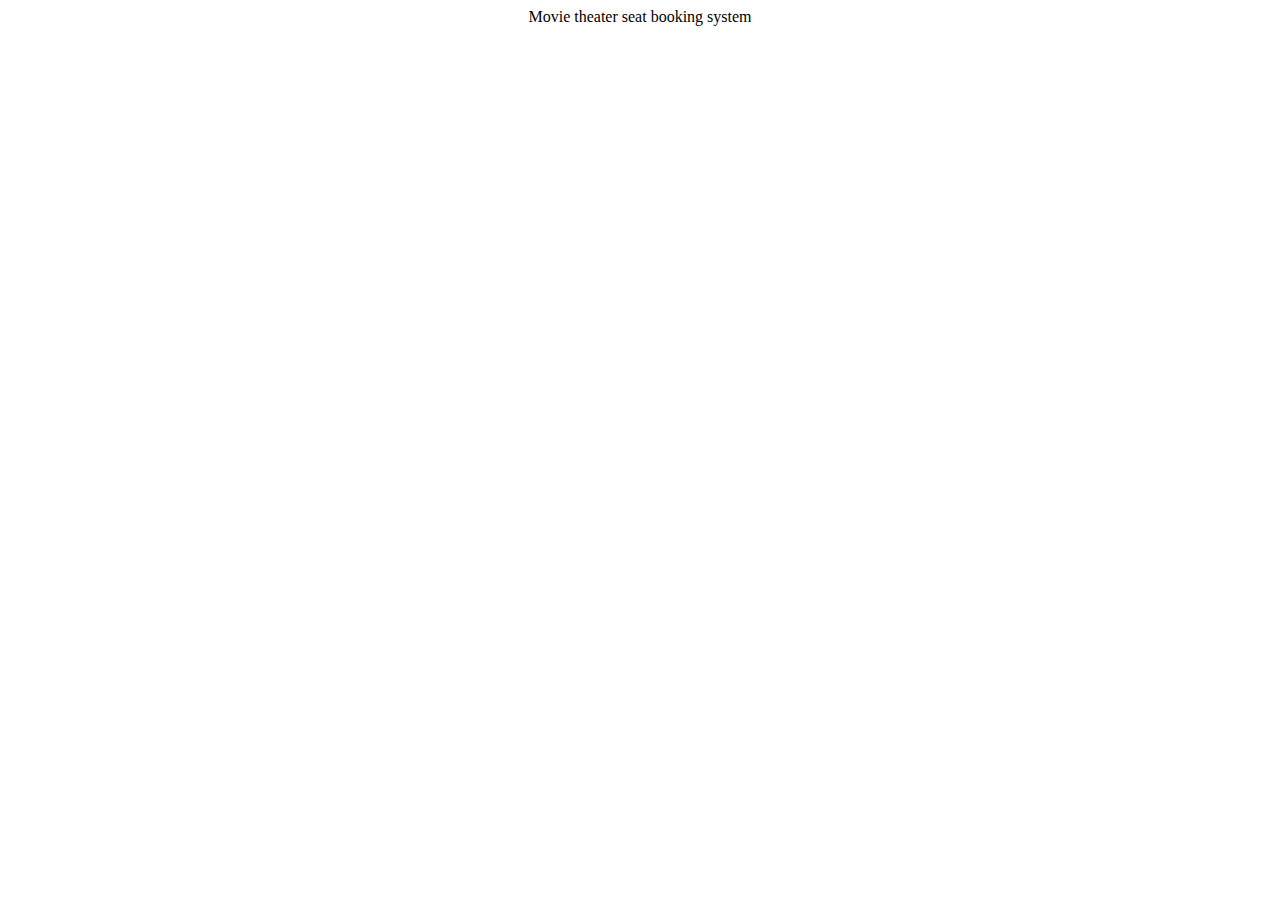
==== movie_seat_booking_app/index.html @ b00f8d08 "Movie theater seat booking application file structure" ====
<!DOCTYPE html>
<html lang="en">
  <head>
    <meta charset="UTF-8" />
    <meta http-equiv="X-UA-Compatible" content="IE=edge" />
    <meta name="viewport" content="width=device-width, initial-scale=1.0" />
    <title>Movie seat booking application using JS</title>
    <link rel="stylesheet" href="style.css" />
  </head>
  <body>
    <div class="heading">Movie theater seat booking system</div>

    <!-- js link -->
    <script src="./app.js"></script>
  </body>
</html>
---- movie_seat_booking_app/style.css ----
.heading {
  text-align: center;
}
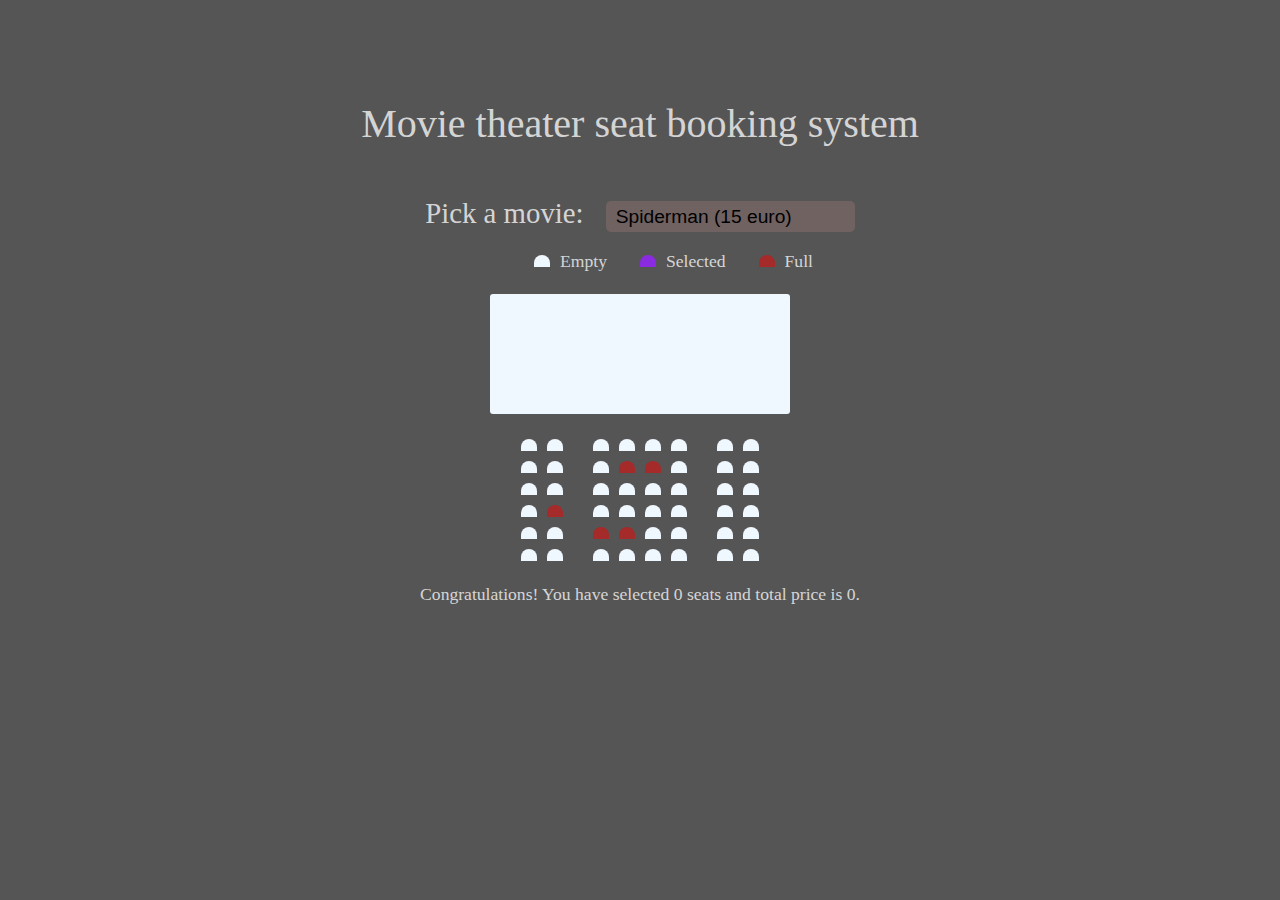
==== commit 223523c6: "Structuring the design template" ====
--- a/movie_seat_booking_app/index.html
+++ b/movie_seat_booking_app/index.html
@@ -9,6 +9,99 @@
   </head>
   <body>
     <div class="heading">Movie theater seat booking system</div>
+    <div class="movie-container">
+      <label>Pick a movie: </label>
+      <select id="movie">
+        <option value="15">Spiderman (15 euro)</option>
+        <option value="20">Avatar (20 euro)</option>
+        <option value="12">Topgun maverick (12 euro)</option>
+        <option value="15">Troy (15 euro)</option>
+      </select>
+    </div>
+    <ul class="showcase">
+      <li>
+        <div class="seat"></div>
+        <small>Empty</small>
+      </li>
+      <li>
+        <div class="seat selected"></div>
+        <small>Selected</small>
+      </li>
+      <li>
+        <div class="seat full"></div>
+        <small>Full</small>
+      </li>
+    </ul>
+
+    <div class="seat-container">
+      <div class="screen"></div>
+      <div class="row">
+        <div class="seat"></div>
+        <div class="seat"></div>
+        <div class="seat"></div>
+        <div class="seat"></div>
+        <div class="seat"></div>
+        <div class="seat"></div>
+        <div class="seat"></div>
+        <div class="seat"></div>
+      </div>
+      <div class="row">
+        <div class="seat"></div>
+        <div class="seat"></div>
+        <div class="seat"></div>
+        <div class="seat full"></div>
+        <div class="seat full"></div>
+        <div class="seat"></div>
+        <div class="seat"></div>
+        <div class="seat"></div>
+      </div>
+      <div class="row">
+        <div class="seat"></div>
+        <div class="seat"></div>
+        <div class="seat"></div>
+        <div class="seat"></div>
+        <div class="seat"></div>
+        <div class="seat"></div>
+        <div class="seat"></div>
+        <div class="seat"></div>
+      </div>
+      <div class="row">
+        <div class="seat"></div>
+        <div class="seat full"></div>
+        <div class="seat"></div>
+        <div class="seat"></div>
+        <div class="seat"></div>
+        <div class="seat"></div>
+        <div class="seat"></div>
+        <div class="seat"></div>
+      </div>
+      <div class="row">
+        <div class="seat"></div>
+        <div class="seat"></div>
+        <div class="seat full"></div>
+        <div class="seat full"></div>
+        <div class="seat"></div>
+        <div class="seat"></div>
+        <div class="seat"></div>
+        <div class="seat"></div>
+      </div>
+      <div class="row">
+        <div class="seat"></div>
+        <div class="seat"></div>
+        <div class="seat"></div>
+        <div class="seat"></div>
+        <div class="seat"></div>
+        <div class="seat"></div>
+        <div class="seat"></div>
+        <div class="seat"></div>
+      </div>
+    </div>
+
+    <p class="total-price">
+      Congratulations! You have selected
+      <span id="tatal-seat-count">0</span> seats and total price is
+      <span id="total-seat-price">0</span>.
+    </p>
 
     <!-- js link -->
     <script src="./app.js"></script>
--- a/movie_seat_booking_app/style.css
+++ b/movie_seat_booking_app/style.css
@@ -1,3 +1,96 @@
+* {
+  box-sizing: border-box;
+}
+
+body {
+  background-color: rgba(0, 0, 0, 0.667);
+  color: rgba(255, 255, 255, 0.772);
+}
+
 .heading {
   text-align: center;
+  margin-top: 100px;
+  margin-bottom: 50px;
+  font-size: 2.5rem;
 }
+.movie-container {
+  text-align: center;
+  font-size: 1.8rem;
+}
+.movie-container select {
+  border: 0;
+  background-color: rgba(206, 139, 139, 0.237);
+  border-radius: 5px;
+  font-size: 1.2rem;
+  margin-left: 15px;
+  padding: 5px 10px 5px 10px;
+  appearance: none;
+}
+
+.showcase {
+  display: flex;
+  align-items: center;
+  justify-content: center;
+  list-style: none;
+}
+.showcase li {
+  display: flex;
+  align-items: center;
+  justify-content: center;
+  margin-left: 25px;
+}
+.showcase li small {
+  font-size: 1.1rem;
+  padding: 3px 3px 2px 5px;
+}
+.seat {
+  height: 12px;
+  width: 16px;
+  background-color: aliceblue;
+  margin: 5px;
+  border-top-left-radius: 12px;
+  border-top-right-radius: 12px;
+}
+.seat.selected {
+  background-color: blueviolet;
+}
+.seat.full {
+  background-color: brown;
+}
+
+.seat-container {
+}
+.screen {
+  background-color: aliceblue;
+  height: 120px;
+  width: 300px;
+  margin: 20px auto;
+  display: flex;
+  align-items: center;
+  justify-content: center;
+  border-radius: 3px;
+}
+.row {
+  display: flex;
+  align-items: center;
+  justify-content: center;
+}
+.seat:nth-of-type(2) {
+  margin-right: 25px;
+}
+.seat:nth-last-of-type(2) {
+  margin-left: 25px;
+}
+
+.seat:not(.full):hover {
+  cursor: pointer;
+  transform: scale(1.3);
+}
+.showcase .seat:not(.full):hover {
+  cursor: default;
+  transform: scale(1);
+}
+.total-price {
+  text-align: center;
+  font-size: 1.1rem;
+}
